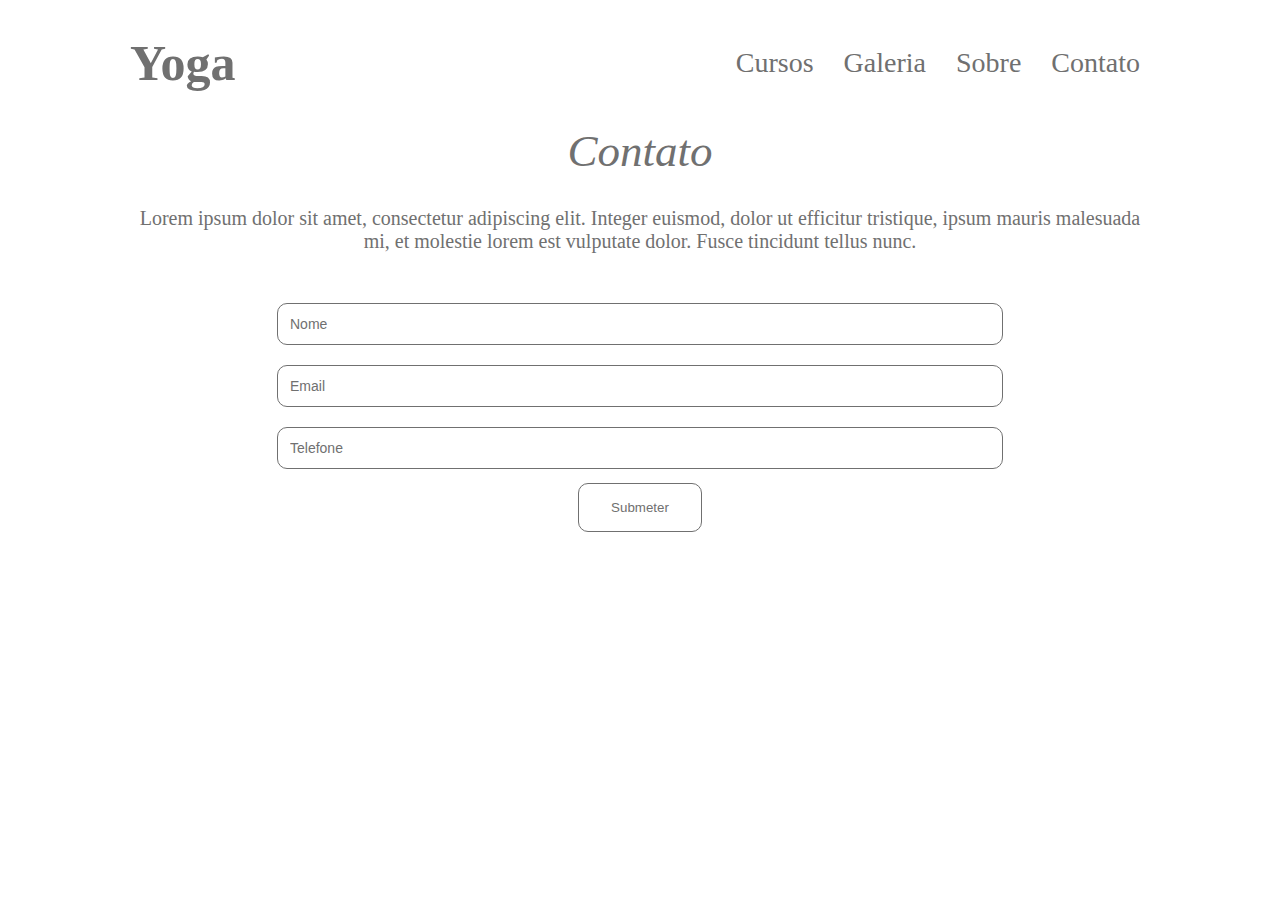
==== resources/Tarefa 3/contato.html @ 3fe131e1 "tarefa 3 concluida" ====
<!DOCTYPE html>
<html>
    <head>
        <link href="resources\css\contato.css" type="text/css" rel="stylesheet">
        <link rel="icon" href="resources\logo.png">
        <title>Tarefa2</title>
    </head>
    <body>
      
    <header class="header">
        <a class="logo" href="tarefa3.html" class="logo"> <h1>Yoga</h1> </a>
        <nav>
            <ul class="menu">
                <li><a href="cursos.html">Cursos</a></li>
                <li><a href="galeria.html">Galeria</a></li>
                <li><a href="sobre.html">Sobre</a></li>
                <li><a href="contato.html">Contato</a></li>
            </ul>
        </nav>
    </header>
       
            
            <h2>Contato</h2>
            <p>Lorem ipsum dolor sit amet, consectetur adipiscing elit. Integer euismod, dolor ut efficitur tristique, ipsum mauris
                malesuada mi, et molestie lorem est vulputate dolor. Fusce tincidunt tellus nunc.</p>
            
            <form>
                <input type="text" id="nome" name="nome" value="Nome"><br>
                <input type="text" id="email" name="email" value="Email"><br>
                <input type="text" id="telefone" name="telefone" value="Telefone"><br>
                <input type="submit" value="Submeter">
            </form>
    </body>
</html>
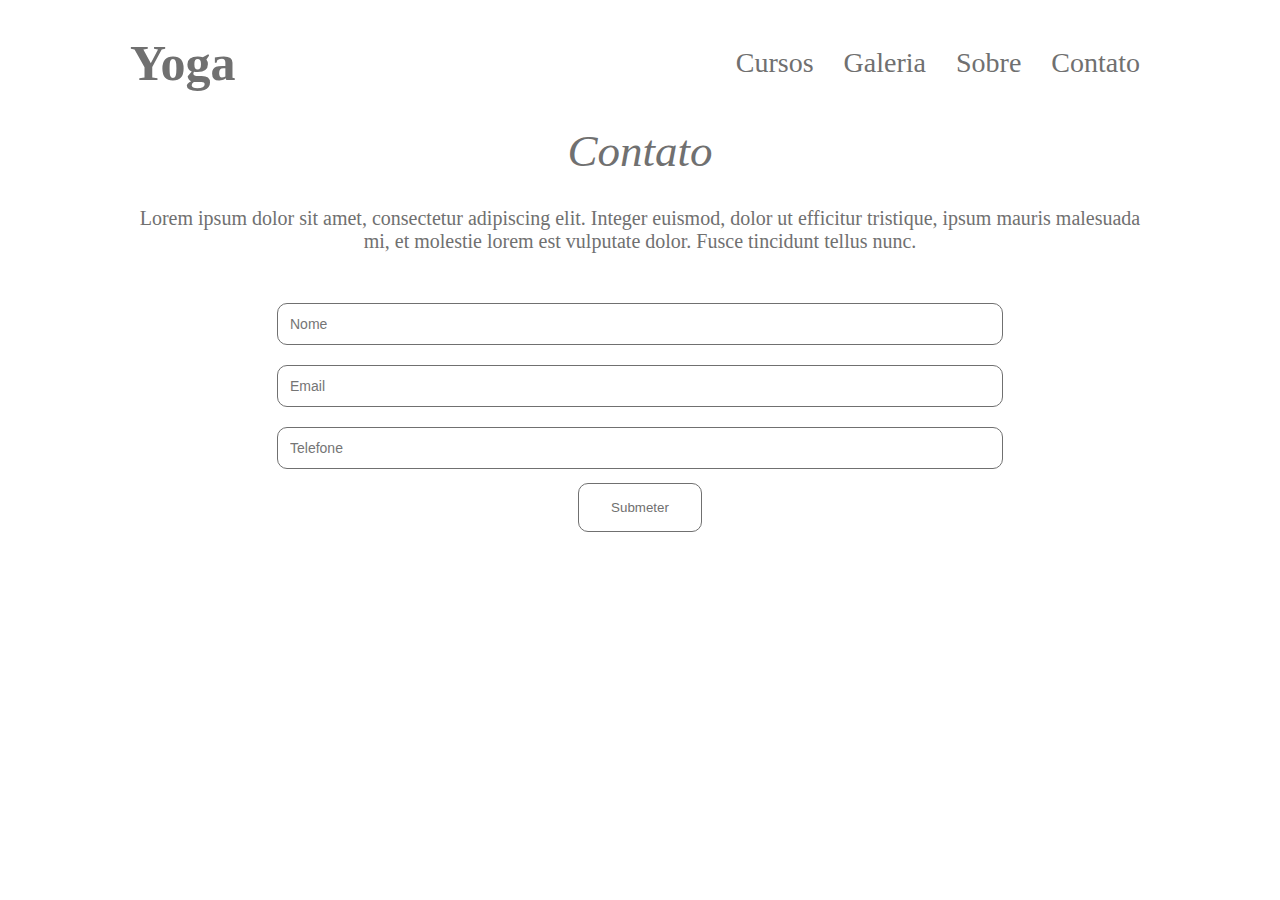
==== commit 7d98bcce: "coloquei placeholder nos forms" ====
--- a/resources/Tarefa 3/contato.html
+++ b/resources/Tarefa 3/contato.html
@@ -25,9 +25,9 @@
                 malesuada mi, et molestie lorem est vulputate dolor. Fusce tincidunt tellus nunc.</p>
             
             <form>
-                <input type="text" id="nome" name="nome" value="Nome"><br>
-                <input type="text" id="email" name="email" value="Email"><br>
-                <input type="text" id="telefone" name="telefone" value="Telefone"><br>
+                <input type="text" id="nome" name="nome" placeholder="Nome"><br>
+                <input type="text" id="email" name="email" placeholder="Email"><br>
+                <input type="text" id="telefone" name="telefone" placeholder="Telefone"><br>
                 <input type="submit" value="Submeter">
             </form>
     </body>
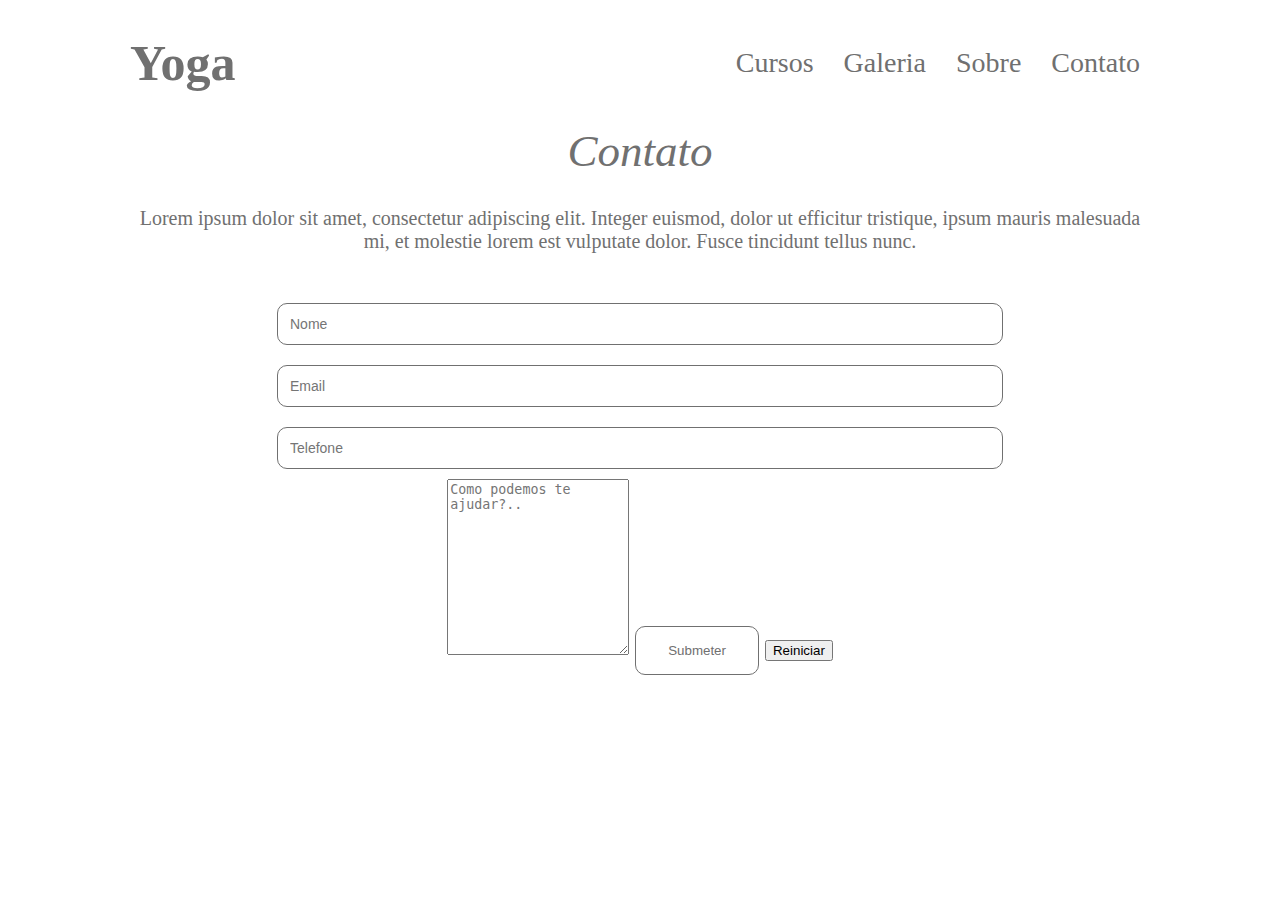
==== commit 8863daaf: "adicionei a tarefa4" ====
--- a/resources/Tarefa 3/contato.html
+++ b/resources/Tarefa 3/contato.html
@@ -28,7 +28,9 @@
                 <input type="text" id="nome" name="nome" placeholder="Nome"><br>
                 <input type="text" id="email" name="email" placeholder="Email"><br>
                 <input type="text" id="telefone" name="telefone" placeholder="Telefone"><br>
+                <textarea id="subject" name="subject" placeholder="Como podemos te ajudar?.." style="height:170px"></textarea>
                 <input type="submit" value="Submeter">
+                <input type="reset" value="Reiniciar">
             </form>
     </body>
 </html>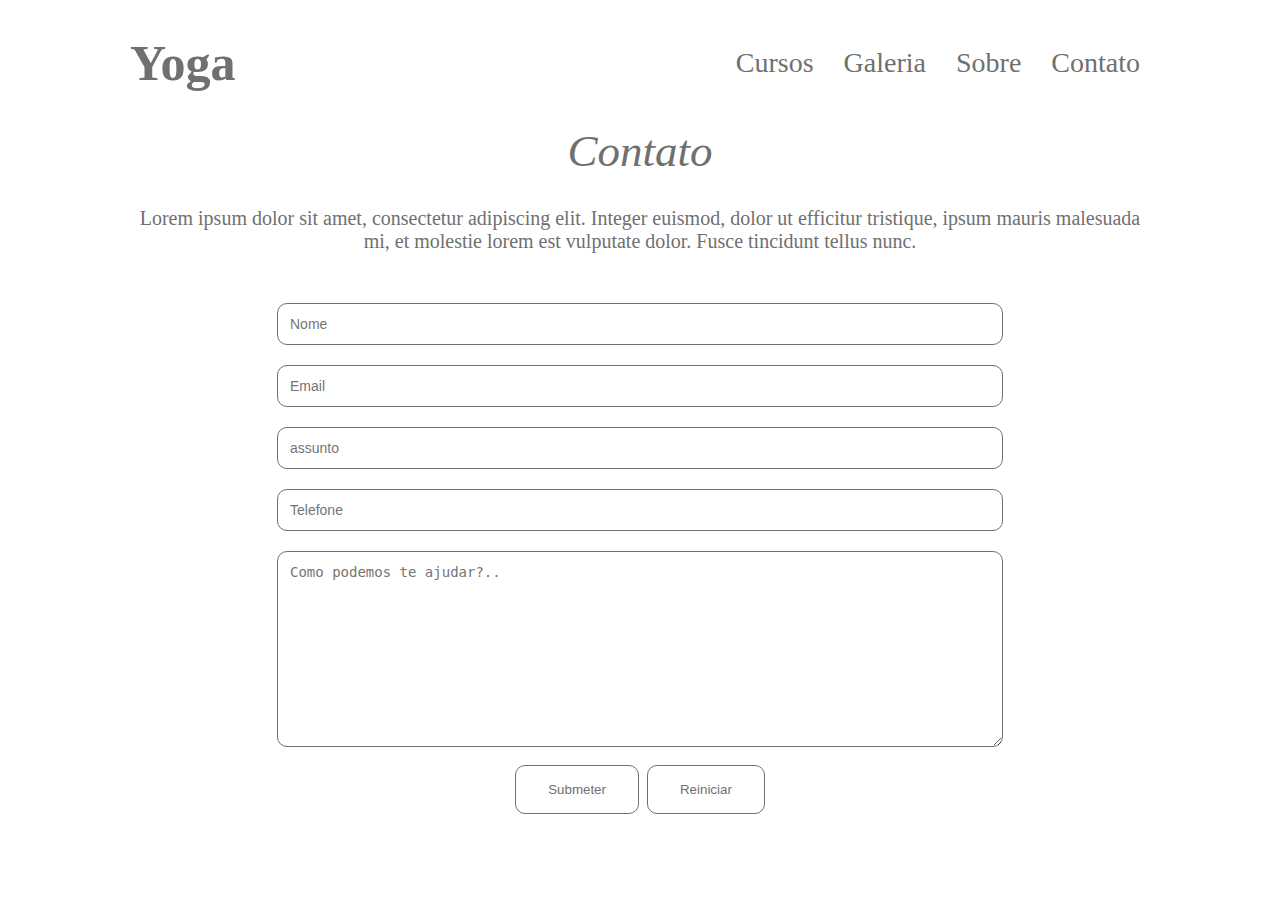
==== commit 317767e2: "arrumei2" ====
--- a/resources/Tarefa 3/contato.html
+++ b/resources/Tarefa 3/contato.html
@@ -27,8 +27,9 @@
             <form>
                 <input type="text" id="nome" name="nome" placeholder="Nome"><br>
                 <input type="text" id="email" name="email" placeholder="Email"><br>
+                <input type="text" id="email" name="assunto" placeholder="assunto"><br>
                 <input type="text" id="telefone" name="telefone" placeholder="Telefone"><br>
-                <textarea id="subject" name="subject" placeholder="Como podemos te ajudar?.." style="height:170px"></textarea>
+                <textarea id="subject" name="subject" placeholder="Como podemos te ajudar?.." style="height:170px"></textarea><br>
                 <input type="submit" value="Submeter">
                 <input type="reset" value="Reiniciar">
             </form>
